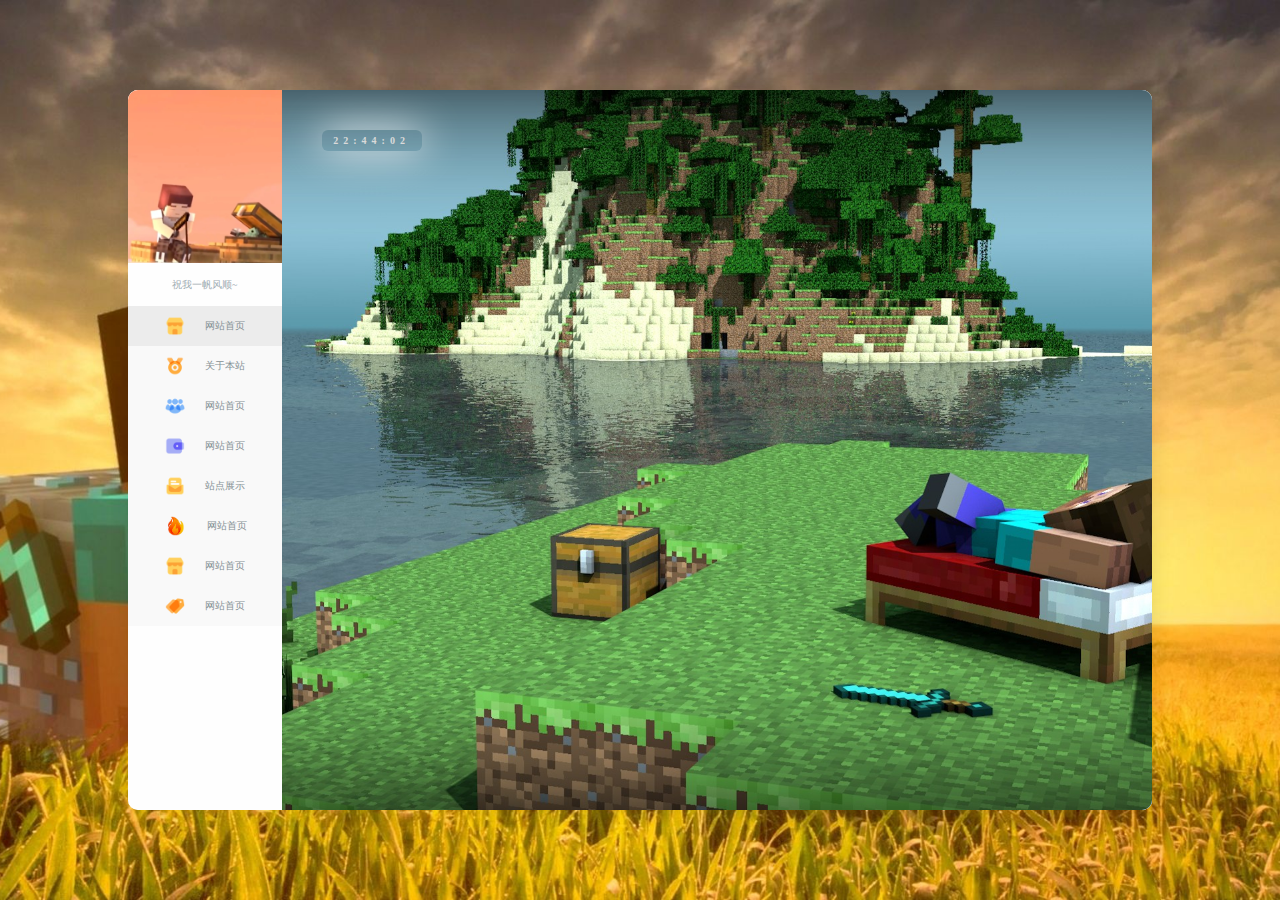
==== index.html @ 6dee137c "Add files via upload" ====
<!DOCTYPE html>
<html>
<head>
    <meta charset="UTF-8" />
    <title>个人主页</title>
    <link rel="icon" href="/resources/image/MC.ico">
    <!--css样式调用-->
    <link rel="stylesheet" type="text/css" href="css/beijing.css">
    <link rel="stylesheet" type="text/css" href="css/daohanglan.css">
    <link rel="stylesheet" type="text/css" href="css/lioulan.css">
    <link rel="stylesheet" type="text/css" href="css/lioulan02.css">
    <link rel="stylesheet" type="text/css" href="css/lioulan05.css">
    <!--js样式调用-->
    <script src="js/jquery-3.6.3.js"></script>
    <!-- <script src="/js/beijing.js" defer="'defer"></script> -->
    <script src="js/daohanglan.js" defer="defer"></script>
    <script src="js/lioulan.js" defer="defer"></script>
    
</head>
<body>
    <div id="PC">
        <!-- 背景图片&名言&打字效果出口 -->
        <div id="body-beijintu">
            <div id="body-beijintu-p">
                欲乘风散去，游览世间繁华，待金黄之境，汇聚万千初心
            </div>
        </div>
        <!-- 主体内容 -->
        <div id="content" style="height: 80%;">
            <!-- 导航栏模块-->
            <div id="daohanglan">
                <!-- 导航栏顶部的图片 -->
                <div class="daohanglan-top">
                    <div class="daohanglan-top-img"></div>
                    <div class="daohanglan-top-text">祝我一帆风顺~</div>
                </div>
                <!-- 导航栏内容 -->
                <div class="daohanglan-neiron">
                    <ul class="daohanglan-neiron-ul">
                        <li id="daohanglan-neiron-li01" style="background-color: #ececec; ">
                            <img src="resources/image/daohanglan/daohanglan-li01.png">
                            <span>网站首页</span>
                        </li>
                        <li id="daohanglan-neiron-li02">
                            <img src="resources/image/daohanglan/daohanglan-li02.png">
                            <span>关于本站</span>
                        </li>
                        <li id="daohanglan-neiron-li03">
                            <img src="resources/image/daohanglan/daohanglan-li03.png">
                            <span>网站首页</span>
                        </li>
                        <li id="daohanglan-neiron-li04">
                            <img src="resources/image/daohanglan/daohanglan-li04.png">
                            <span>网站首页</span>
                        </li>
                        <li id="daohanglan-neiron-li05">
                            <img src="resources/image/daohanglan/daohanglan-li05.png">
                            <span>站点展示</span>
                        </li>
                        <li id="daohanglan-neiron-li06">
                            <img src="resources/image/daohanglan/daohanglan-li06.png">
                            <span>网站首页</span>
                        </li>
                        <li id="daohanglan-neiron-li07">
                            <img src="resources/image/daohanglan/daohanglan-li01.png">
                            <span>网站首页</span>
                        </li>
                        <li id="daohanglan-neiron-li08">
                            <img src="resources/image/daohanglan/daohanglan-li08.png">
                            <span>网站首页</span>
                        </li>
                    </ul>
                </div>
            </div>
            <!--浏览模块-->
            <div id="lioulan">
                <!-- 模块01 网站首页 -->
                <div id="lioulan-01">
                    <div class="lioulan-01-shizhong">00:00:00</div>
                    <div class="lioulan-01-shidifu">
                        <p>这很美不是吗?</p>
                    </div>
                </div>
                <!-- 模块02 关于本站 -->
                <div id="lioulan-02">
                    <!-- 顶部图片 -->
                    <div class="lioulan-02-top">
                        <div class="lioulan-02-top-text">关于本站</div>
                    </div>
                    <!-- 站长资料 -->
                    <div class="lioulan-02-xinxi">
                        <div class="lioulan-02-xinxi-top">站/长/资/料</div>
                        <div class="lioulan-02-xinxi-middle01">
                            <div class="lioulan-02-xinxi-middle01-img"></div>
                            <div class="lioulan-02-xinxi-middle01-a">联系站长</div>
                        </div>
                        <div class="lioulan-02-xinxi-middle02">
                            <p>网名: 流浪者</p>
                            <p>邮箱: 2790929655@qq.com</p>
                            <p>性别: boy</p>
                            <p>年龄: 不告诉你[一位资深寡王]</p>
                            <p>特长: 六边形</p>
                            <p>爱好: 小说、写作、打代码、听音乐、旅游等... ...</p>
                            <p>性格: 安静、自由、蠢蠢欲动</p>
                        </div>
                    </div>
                    <!-- 个人介绍 -->
                    <div class="lioulan-02-xinxi">
                        <div class="lioulan-02-xinxi-top">个/人/介/绍</div>
                        <p>熟练使用 HTML5+CSS3+JavaScript 构建与渲染页面，完成网页静态布局，善用 Div+CSS3 进行组件化布局、弹性盒布局、百分比自适应布局，以及利用 JavaScript 实现简单的页面交互效果，提升用户体验</p>
                        <p>熟练使用 jQuery 框架以简化 DOM 操作、加快代码执行速度、提高页面在各浏览器的兼容性</p>
                        <p>熟练使用Ajax，实现异步页面无刷新抽取数据，同步校验数据</p>
                        <p>简单使用 NodeJS(npm) 进行文件的导入导出与下载、进行快速搭建项目脚手架</p>
                        <p>简单使用 WebPack 按照指定规则进行资源打包</p>
                        <p>简单使用 Git 分布式代码版本控制系统</p>
                        <p>熟练使用 Vue2 框架，使用 webpack 搭建 vue-cli 脚手架开发单页面项目，使用vuex 帮助 vue项目 进行状态管理</p>
                        
                    </div>
                    <!-- 知识掌握 -->
                    <div class="lioulan-02-xinxi">
                        <div class="lioulan-02-xinxi-top">知/识/掌/握</div>
                        <div class="lioulan-02-xinxi-middle03">
                            <p>掌握的技能</p>
                            <!-- 这里的div由JS自动生成 -->
                            <p>入门的技能</p>
                            <!-- 这里的div由JS自动生成 -->
                        </div>
                    </div>
                    <!-- 每日必做 -->
                    <div class="lioulan-02-xinxi">
                        <div class="lioulan-02-xinxi-top">每/日/必/做</div>
                        <p>吃饭、喝水、睡觉、打码......</p>
                    </div>
                    <!-- 到底了 提示 -->
                    <div class="lioulan-02-bottom">
                        <p>-- 别翻了下面没有了 --</p>
                    </div>
                </div>
                <div id="lioulan-03">3</div>
                <div id="lioulan-04">4</div>
                <!-- 站点展示 -->
                <div id="lioulan-05">
                    <!-- 顶部图片 -->
                    <div class="lioulan-05-top">
                        <div class="lioulan-05-top-img"></div>
                        <div class="lioulan-05-top-text">壁纸展示</div>
                    </div>
                    <!-- MC 站点分享 -->
                    <div class="lioulan-05-zhandian">
                        <div class="lioulan-05-zhandian01">MC站点</div>
                        <ul class="lioulan-05-zhandianul01">
                            <!-- 这里的li由JS自动生成 -->
                        </ul>
                        
                    </div>
                </div>
                <div id="lioulan-06">6</div>
                <div id="lioulan-07">7</div>
                <div id="lioulan-08">8</div>
            </div>
        </div>
    </div>
</body>
</html>
---- css/beijing.css ----
*{
    margin: 0;
    padding: 0;
    list-style: none;
    text-decoration:none;
}
html,body{
    text-align: center;
    font-family: '宋体';
}
/*滚动条样式*/
*::-webkit-scrollbar {
    width: 8px;
}
*::-webkit-scrollbar-thumb {
    border-radius: 3px;
    background-color: rgba(40, 40, 40, 0.6);
}
/* 背景图片 */
#body-beijintu{
    width: 100%;
    height: 100%;
    position: fixed;
    /* 背景图片样式 */
    background: rgb(255, 255, 255) url('../resources/image/beijin.jpg') center no-repeat;
    background-size: cover;
}
/* 打字样式 */
#body-beijintu-p{
    /*大小*/
    font: normal 400 20px normal;
    /* 形状 */
    color: rgb(151, 149, 144);
    /*位置*/
    text-align: center; /*文本水平对齐且居中*/
    height: 36px;       /*设置元素自身的高度*/
    line-height: 36px;  /*设置元素内每行文字的高度*/
    position: fixed;
    top: 0;
    left: 0;
    bottom: 0;
    right: 0;
    margin: auto;
}
/* 主体内容 */
#content{
    /*大小*/
    width: 80%;
    height: 0;
    /* 形状 */
    background-color: rgba(249,249,249,0.7);
    border-radius: 10px; /*圆角边框*/
    box-shadow: 0px 0px 20px rgba(40,40,40,0.1);/*给div增加阴影*/
    overflow: hidden; /*让子标签超过圆角的部分隐藏*/
    transition: 0.5s; /*过渡效果，将鼠标悬停在一个 div 元素上，逐步改变盒子的某些样式*/
    /* 位置 */
    position: fixed;
    top: 0;
    left: 0;
    bottom: 0;
    right: 0;
    margin: auto;
    /*图层*/
    z-index: 1;
}
---- css/daohanglan.css ----
/* --------------------------------导航栏样式--------------------------- */
#daohanglan{
    /* 大小 */
    width: 15%;
    height: 100%;
    /* 形状 */
    background-color: rgba(254,254,254,1);
    /* 位置 */
    position: absolute;
    top: 0;
    left: 0;
    /* 图层 */
    z-index: 10;
}
/* 导航栏顶部-头像、祝福 */
.daohanglan-top{
    height: 30%;
}
.daohanglan-top-img{
    height: 80%;
    background: #fff url('../resources/image/mc/MC02.jpg') center no-repeat;
    background-size: cover;
}
.daohanglan-top-text{
    /* 字体样式 */
    font:normal 400 10px normal;
    color: rgb(159, 172, 178);
    /*位置*/
    text-align: center;
    margin: 15px auto;
}
/*导航栏-内容*/
.daohanglan-neiron-ul{
    /*字体样式*/
    font: normal 400 10px normal;
    color:  #859195;
    background-color:rgb(249, 249, 249);
}
.daohanglan-neiron-ul li{
    /* 大小 */
    height: 40px;
    line-height: 40px;
    /* 形状 */
    cursor: pointer;/*光标指针*/
    /*位置*/
    display: flex;
    flex-wrap: wrap;
    justify-content: center;
    align-items : center;
    overflow: hidden;
}
.daohanglan-neiron-ul li:hover{
    background-color: #ececec;
}

.daohanglan-neiron-ul img{
    /* 大小 */
    height: 20px;
    /*位置*/
    margin-right: 20px;
}
.daohanglan-neiron-ul li:hover img{
    transition: 0.3s;
    transform: scale(1.1);
}
---- css/lioulan.css ----
/* -------------------------------------浏览模块-------------------------------------- */
#lioulan{
    /* 大小 */
    width: 85%;
    height: 100%;
    /* 形状 */
    background-color:rgb(239, 239, 239);
    box-sizing: border-box;
    /* 位置 */
    position: absolute;
    top: 0;
    right: 0;
}
#lioulan>div{
    /* 大小 */
    width: 100%;
    height: 100%;
    /*形状*/
    /* background-color: #efefef; */
    box-sizing: border-box;
    /* 位置 */
    position: absolute;
}
/*---------------------------------------浏览模块01-网站首页--------------------------------*/
#lioulan-01{
    background: #fff url('../resources/image/mc/MC01.jpg') center no-repeat;
    background-size: cover;
    /* 图层 */
    z-index: 9;
}
/* 时钟 */
.lioulan-01-shizhong{
    width: 90px;
    /* 位置 */
    margin: 40px 0 0 40px;
    padding: 5px;
    /* 文字样式 */
    color: rgb(218, 218, 218);
    font: normal 800 10px normal;
    letter-spacing: 5px;
    /* 形状 */
    border-radius: 6px;
    box-shadow: 0px 0px 40px rgb(253, 253, 253);/*给div增加阴影*/
}
/* 史蒂夫 */
.lioulan-01-shidifu{
    /* 大小 */
    width: 250px;
    height: 200px;
    /* 位置 */
    position: absolute;
    bottom: 150px;
    right: 0;
    /* 形状 */
    background-color: rgba(233, 233, 233, 0);
}
.lioulan-01-shidifu p{
    /* 文字样式 */
    font: normal 400 10px normal;
    color: #efefef;
    /* 位置 */
    display: none;
}
.lioulan-01-shidifu:hover p{
    display: block;
}


#lioulan-03{
    background-color:#3e8bf8;
    /* 图层 */
    z-index: 7;
}
#lioulan-04{
    background-color:#a5adf6;
    /* 图层 */
    z-index: 6;
}

#lioulan-06{
    background-color: #f99b0d;
    /* 图层 */
    z-index: 4;
}
#lioulan-07{
    background-color: #ffd05c;
    /* 图层 */
    z-index: 3;
}
#lioulan-08{
    background-color: #ffac3e;
    /* 图层 */
    z-index: 2;
}
---- css/lioulan02.css ----
/*---------------------------------------浏览模块02-关于本站--------------------------------*/
#lioulan-02{
    /* 溢流 */
    overflow-y: scroll;
    overflow-x: hidden;
    /* 图层 */
    z-index: 8;
}
/* 关于本站的顶部图片与文本 */
.lioulan-02-top{
    /* 大小 */
    height: 360px;
    /*形状*/
    background:#fff url('../resources/image/mc/MC03.jpg') center no-repeat;
    background-size: cover;

    /* 位置 */
    position: relative;
}
.lioulan-02-top-text{
    /* 大小 */
    width: 240px;
    height: 60px;
    line-height: 60px;
    /* 形状 */
    border-radius: 5px;
    background-image: linear-gradient(to top left,#ffffff , #000000);
    /* 位置 */
    position: absolute;
    left: 0;
    bottom: -20px;
    right: 0;
    margin: 0 auto;
    /* 字体样式 */
    font-size: 20px;
    letter-spacing: 1px;
}
/* 关于本站的公共样式 */
.lioulan-02-xinxi{
    /* 大小 */
    width: 90%;
    height: 400px;
    /* 形状 */
    box-sizing: border-box;
    /* 位置 */
    margin: 80px auto 10px auto;
    overflow:auto;
}
.lioulan-02-xinxi::-webkit-scrollbar {
    width: 0px;
}
.lioulan-02-xinxi-top{
    font: normal 400 20px normal;
    letter-spacing: 3px;
    color: rgba(40,40,40,0.8);
    text-align: left;
    padding: 0px 0px 40px 0px;
}
.lioulan-02-xinxi p{
    /* 大小 */
    width: 90%;
    line-height: 40px;
    /* 形状 */
    border-bottom:1px dashed rgba(40,40,40,0.2);
    /* 位置 */
    /* 文字样式 */
    font-size: 15px;
    font-weight: 400;
    color:rgba(40,40,40,0.9);
    letter-spacing: 2px;
    text-align: justify;
    text-indent: 2em;
    text-shadow: 10px 10px 10px #909090;
}
/* 关于本站的站长资料 */
.lioulan-02-xinxi-middle01{
    /* 大小 */
    width: 30%;
    /* 形状 */
    border-right: 1px dashed rgba(40,40,40,0.2);
    /* 位置 */
    float: left;
    box-sizing: border-box;
}
.lioulan-02-xinxi-middle01-img{
    /* 大小 */
    width: 150px;
    height: 150px;
    /* 形状 */
    background: #fff url('../resources/image/mc/MC04.jpg') center no-repeat;
    background-size: cover;
    border-radius: 10px;
    /* 位置 */
    margin:10px auto;
    background-color: aliceblue;
}
.lioulan-02-xinxi-middle01-a{
    /* 大小 */
    width: 50%;
    /* 形状 */
    border-radius: 10px;
    cursor: pointer;/*光标指针*/
    /* 位置 */
    margin:20px auto;
    padding: 10px;
    /* 字体样式 */
    font: normal 400 15px normal;
    background-color: #25d8df;
}
/* 关于本站的个人介绍 */
.lioulan-02-xinxi-middle02{
    /* 大小 */
    width: 70%;
    /* 形状 */
    box-sizing: border-box;
    /* 位置 */
    float: right;
    padding-left: 50px;
}
/* 关于本站的知识掌握 */
.lioulan-02-xinxi-middle03>p{
    border: 0px;
    clear: left;
}
.lioulan-02-xinxi-middle03>div{
    /* 大小 */
    width: 18%;
    height: 200px;
    /* 形状 */
    border-radius: 6px;
    cursor: pointer;/*光标指针*/
    background-color: rgba(245,245,245,0.5);
    transition: 0.5s;
    /* 位置 */
    float: left;
    text-align: center;
    margin: 10px 2%;
}
.lioulan-02-xinxi-middle03>div:hover{
	background-color: rgba(245,245,245,0.7);
	box-shadow: 0px 0px 10px rgba(40,40,40,0.2);
}
.lioulan-02-xinxi-middle03>div img{
    width: 60%;
    margin-top: 16px;
    border-radius: 8px;
}
.lioulan-02-xinxi-middle03>div span{
    line-height: 50px;
    font-size: 12px;
    font-weight: 600;
    letter-spacing: 1px;
    color: #282828;
}
/* 关于本站的底部 提示 */
.lioulan-02-bottom{
    font-size: 12px;
    color: rgb(84, 84, 84);
    margin: 30px 0px;
}
---- css/lioulan05.css ----
/*---------------------------------------浏览模块05-站点展示--------------------------------*/
#lioulan-05{
    /* 溢流 */
    overflow-y: scroll;
    overflow-x: hidden;
    /* 图层 */
    z-index: 5;
}
/* 关于本站的顶部图片与文本 */
.lioulan-05-top{
    /* 大小 */
    width: 100%;
    height: 360px;
    /*形状*/
    background:#fff url('../resources/image/mc/MC05.jpg') center no-repeat;
    background-size: cover;
    /* 位置 */
    position: relative;
}
.lioulan-05-top-img{
     /* 大小 */
     width: inherit;
     height: inherit;
     /* 形状 */
     background-position: center;
     background-size: cover;
     background-repeat: no-repeat;
     /* 位置 */
     text-align: left;
     position: absolute;
}
.lioulan-05-top-img>img{
     /* 大小 */
     width: inherit;
     height: inherit;
     /* 形状 */
     opacity:0;
     /* 位置 */
     position: absolute;
}
.lioulan-05-top-text{
    /* 大小 */
    width: 240px;
    height: 60px;
    line-height: 60px;
    /* 形状 */
    border-radius: 5px;
    background-image: linear-gradient(to top left,#25d8df , #CD69C9);
    /* 位置 */
    text-align: center;
    position: absolute;
    left: 0;
    bottom: -20px;
    right: 0;
    margin: 0 auto;
    /* 字体样式 */
    font-size: 20px;
    letter-spacing: 1px;
}
/* MC 站点分享 */
.lioulan-05-zhandian{
    /* 大小 */
    width: 100%;
    height: auto;
    /* 形状 */
    background-color: #efefef;
    /* 位置 */
    margin: 60px 0;
    /* 溢流 */
    overflow: hidden;
}
.lioulan-05-zhandian01{
    font-size: 32px;
}
.lioulan-05-zhandian >ul{
    margin-bottom: 20px;
}
.lioulan-05-zhandian02{
    /* 大小 */
    width: 23%;
    height: 230px;
    /* 位置 */
    margin: 20px 1%;
    float: left;
    position: relative;
}
.lioulan-05-zhandian02>div{
    /* 大小 */
    width: 100%;
    height: 100%;
    /* 形状 */
    border-radius: 8px;
    color: #F9f9f9;
    background-color: #cfbc9a;
    /* 位置 */
    position: absolute;
    top: 0;
    left: 0;
    transition: 0.5s; /*动画执行时长*/
    /* 字体样式 */
    font: normal 400 10px normal;
    letter-spacing: 2px;
    text-align: center;
}
.lioulan-05-zhandian02:hover>div{
	transform: translateY(-20px);
}
.lioulan-05-zhandian02>a{
    /* 大小 */
    width: 100%;
    height: 100%;
    /* 形状 */
    border-radius: 8px;
    background-color: #FFFFFF;
    /* 位置 */
    text-align: left;
    position: absolute;
    top: 0;
    left: 0;
    z-index: 5;
}
.lioulan-05-zhandian02>a>div{
    /* 大小 */
    width: 100%;
    height: 140px;
    /* 形状 */
    border-radius: 8px;
    background: rgb(59, 59, 59);
    /* 位置 */
    text-align: center;
    /* 溢流 */
    overflow: hidden;
    
}
.lioulan-05-zhandian02>a>div img{
    /* 大小 */
    width: inherit;
    height: inherit;
}
.lioulan-05-zhandian02>a>h3{
    /* 位置 */
    margin-left: 8%;
    margin-top: 22px;
    /* 文字样式 */
    font: normal 700 18px cnm,Arial,sans-serif;
    letter-spacing: 1px;
    color: #606060;
    text-shadow: 5px 5px 5px #909090;
}
.lioulan-05-zhandian02>a>p{
    /* 位置 */
    margin-left: 8%;
    margin-top: 5px;
    /* 文字样式 */
    font: normal 400 12px normal;
    letter-spacing: 2px;
    color: #a1a1a1;
}
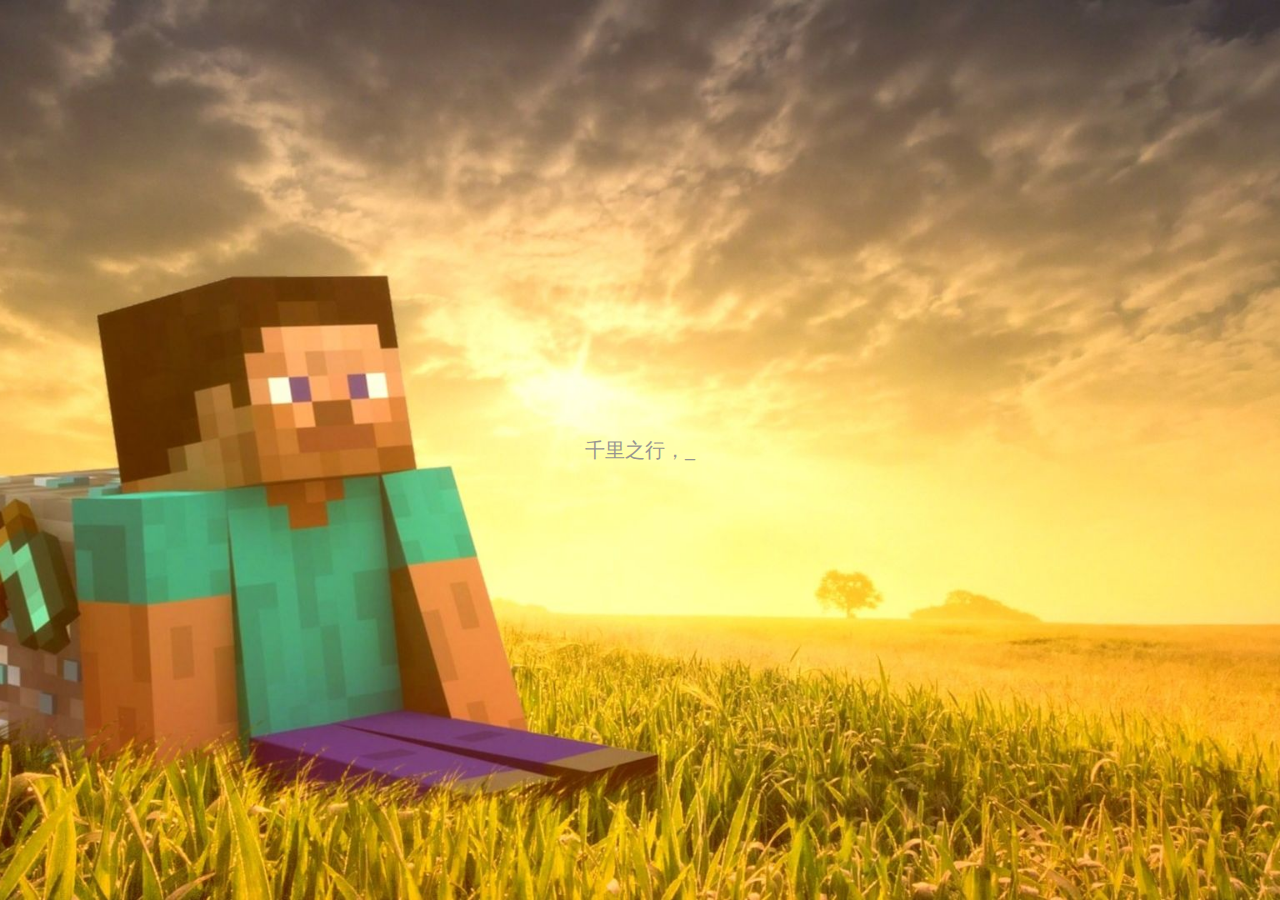
==== commit 358ebbf7: "Update index.html" ====
--- a/index.html
+++ b/index.html
@@ -3,7 +3,7 @@
 <head>
     <meta charset="UTF-8" />
     <title>个人主页</title>
-    <link rel="icon" href="/resources/image/MC.ico">
+    <link rel="icon" href="resources/image/MC.ico">
     <!--css样式调用-->
     <link rel="stylesheet" type="text/css" href="css/beijing.css">
     <link rel="stylesheet" type="text/css" href="css/daohanglan.css">
@@ -12,7 +12,7 @@
     <link rel="stylesheet" type="text/css" href="css/lioulan05.css">
     <!--js样式调用-->
     <script src="js/jquery-3.6.3.js"></script>
-    <!-- <script src="/js/beijing.js" defer="'defer"></script> -->
+    <script src="js/beijing.js" defer="'defer"></script>
     <script src="js/daohanglan.js" defer="defer"></script>
     <script src="js/lioulan.js" defer="defer"></script>
     
@@ -26,7 +26,7 @@
             </div>
         </div>
         <!-- 主体内容 -->
-        <div id="content" style="height: 80%;">
+        <div id="content">
             <!-- 导航栏模块-->
             <div id="daohanglan">
                 <!-- 导航栏顶部的图片 -->
@@ -161,4 +161,4 @@
         </div>
     </div>
 </body>
-</html>+</html>
